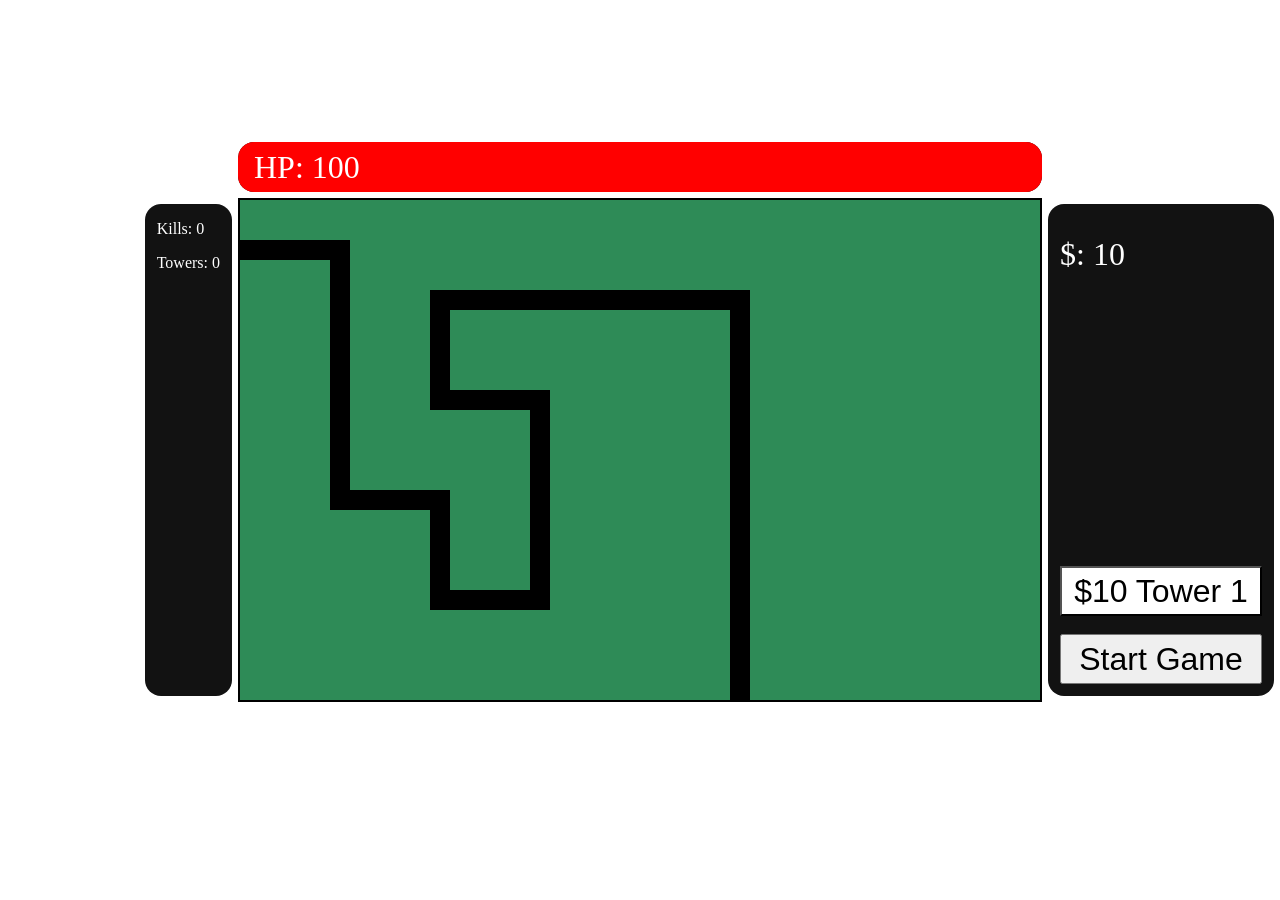
==== index.html @ 925fae6e "0.1 Now a kinda functional game" ====
<!DOCTYPE html>
<html lang="en">
<head>
    <meta charset="UTF-8">
    <meta name="viewport" content="width=device-width, initial-scale=1.0">
    <title>TD game</title>
    <link rel="stylesheet" href="styles.css">
</head>
<body>
    <div id="wrapper">
        <div id="hpBar">
            <div id="hpBarColor"></div>
            <p id="hpNum">HP: 100</p>
        </div>
        <div id="info">
            <p id="killCount">Kills: 0</p>
            <p id="towerCount">Towers: 0</p>
        </div>
        <canvas id="main" width="800" height="500"></canvas>
        <div id="money">
            <p id="moneyCount">$: 10</p>
        </div>
        <div id="gameControls">
            <button id="tower1Button" onclick="selectTower1()">$10 Tower 1</button> <br>
            <button id="startButton" onclick="startGame()">Start Game</button>
        </div>

        <script src="script.js"></script>
    </div>
</body>
</html>
---- styles.css ----
html {
    width: 100%;
    height: 100%;
    margin: 0;
}

body {
    width: 100%;
    height: 100%;
    margin: 0;
}

#wrapper {
    width: 100%;
    height: 100%;
    margin: 0;

    display: grid;
    grid-template-columns: 1fr auto 1fr;
    grid-template-rows: 1fr auto 1fr;
}

#hpBar {
    grid-column: 2;
    grid-row: 1;

    display: flex;
    align-self: flex-end;
    margin: 6px auto 6px auto;
    border-radius: 16px;
    width: 100%;
    height: 50px;

    background-color: #121212;
    color: white;

    #hpNum {
        margin: auto;
        align-self: center;
        padding-left: 16px;
        font-size: 200%;
        position: absolute;
    }

    #hpBarColor {
        width: 100%;
        background-color: #ff0000;
        border-radius: 16px;
    }
}



#info {
    grid-column: 1;
    grid-row: 2;

    width: fit-content;
    justify-self: end;
    margin: 6px;
    border-radius: 16px;
    background-color: #121212;
    color: white;
    padding: 0 12px 0 12px;
}

#main {
    grid-column: 2;
    grid-row: 2;

    border: 2px solid black;
    margin: auto;
}

#money {
    grid-column: 3;
    grid-row: 2;

    background-color: #121212;
    color: white;
    margin: 6px;
    border-radius: 16px;
    padding: 0 12px 0 12px;

    font-size: 200%;
    
}

#gameControls {
    grid-column: 3;
    grid-row: 2;

    display: flex;
    flex-direction: column;
    justify-content: flex-end;

    margin: 6px;
    padding: 0 12px 12px 12px;    

    #startButton {
        width: auto;
        height: 50px;
        font-size: 200%;
    }

    #tower1Button {
        width: auto;
        height: 50px;
        font-size: 200%;
    }
}
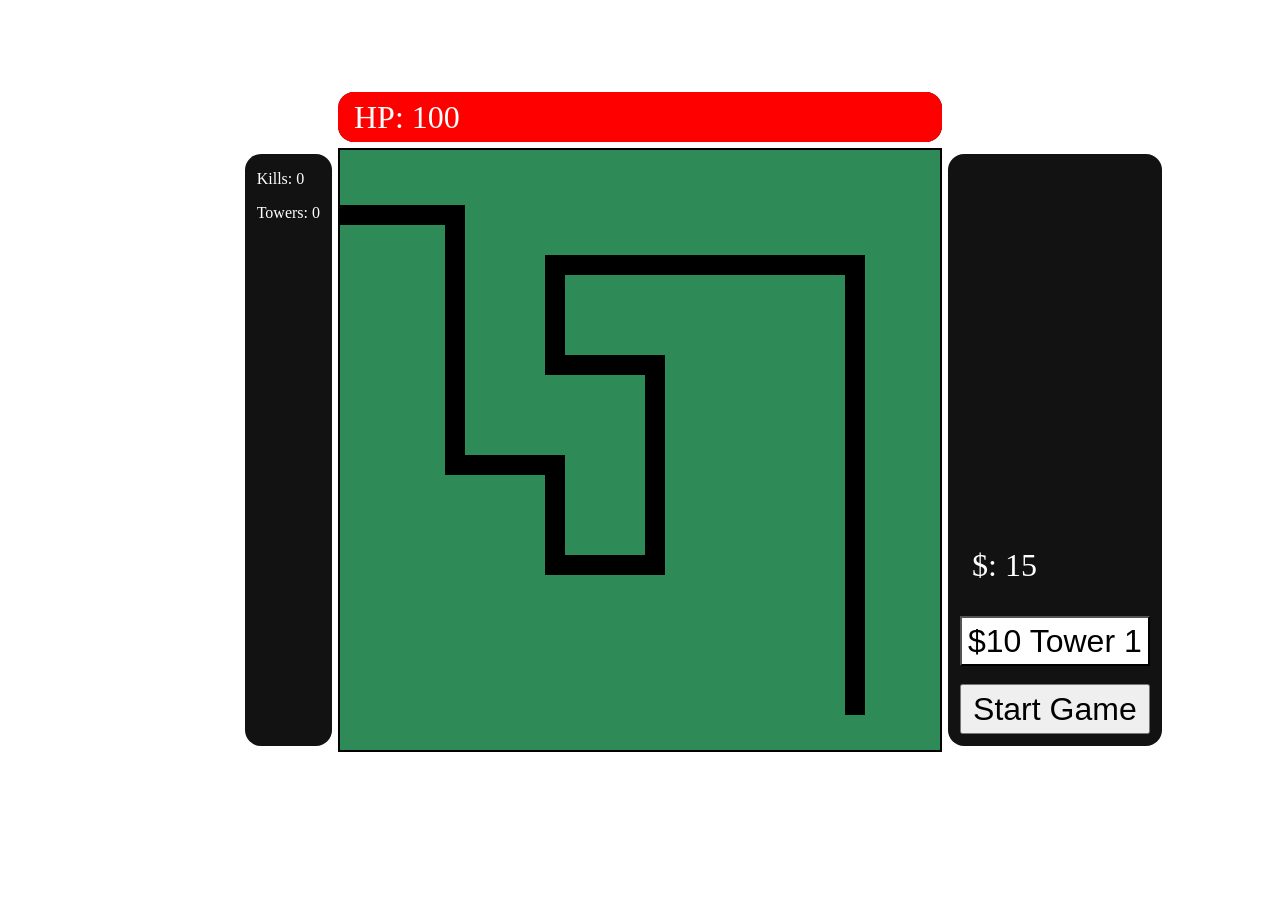
==== commit 7939d038: "0.1.something now in a broken state" ====
--- a/index.html
+++ b/index.html
@@ -10,17 +10,17 @@
     <div id="wrapper">
         <div id="hpBar">
             <div id="hpBarColor"></div>
-            <p id="hpNum">HP: 100</p>
+            <p id="hpNum">HP: -</p>
         </div>
         <div id="info">
             <p id="killCount">Kills: 0</p>
             <p id="towerCount">Towers: 0</p>
         </div>
-        <canvas id="main" width="800" height="500"></canvas>
-        <div id="money">
-            <p id="moneyCount">$: 10</p>
-        </div>
+        <canvas id="main" width="600" height="600"></canvas>
         <div id="gameControls">
+            <div id="money">
+                <p id="moneyCount">$: 0</p>
+            </div>
             <button id="tower1Button" onclick="selectTower1()">$10 Tower 1</button> <br>
             <button id="startButton" onclick="startGame()">Start Game</button>
         </div>
--- a/styles.css
+++ b/styles.css
@@ -72,30 +72,32 @@
     margin: auto;
 }
 
-#money {
+
+#gameControls {
     grid-column: 3;
     grid-row: 2;
-
+    
+    width:fit-content;
+    
+    display: flex;
+    flex-direction: column;
+    justify-content: flex-end;
+    
+    margin: 6px;
+    padding: 0 12px 12px 12px;    
+    
     background-color: #121212;
     color: white;
     margin: 6px;
     border-radius: 16px;
-    padding: 0 12px 0 12px;
-
-    font-size: 200%;
+    #money {
+        grid-column: 3;
+        grid-row: 2;
+        padding: 0 12px 0 12px;
     
-}
-
-#gameControls {
-    grid-column: 3;
-    grid-row: 2;
-
-    display: flex;
-    flex-direction: column;
-    justify-content: flex-end;
-
-    margin: 6px;
-    padding: 0 12px 12px 12px;    
+        font-size: 200%;
+        
+    }
 
     #startButton {
         width: auto;
@@ -108,4 +110,4 @@
         height: 50px;
         font-size: 200%;
     }
-}
+}
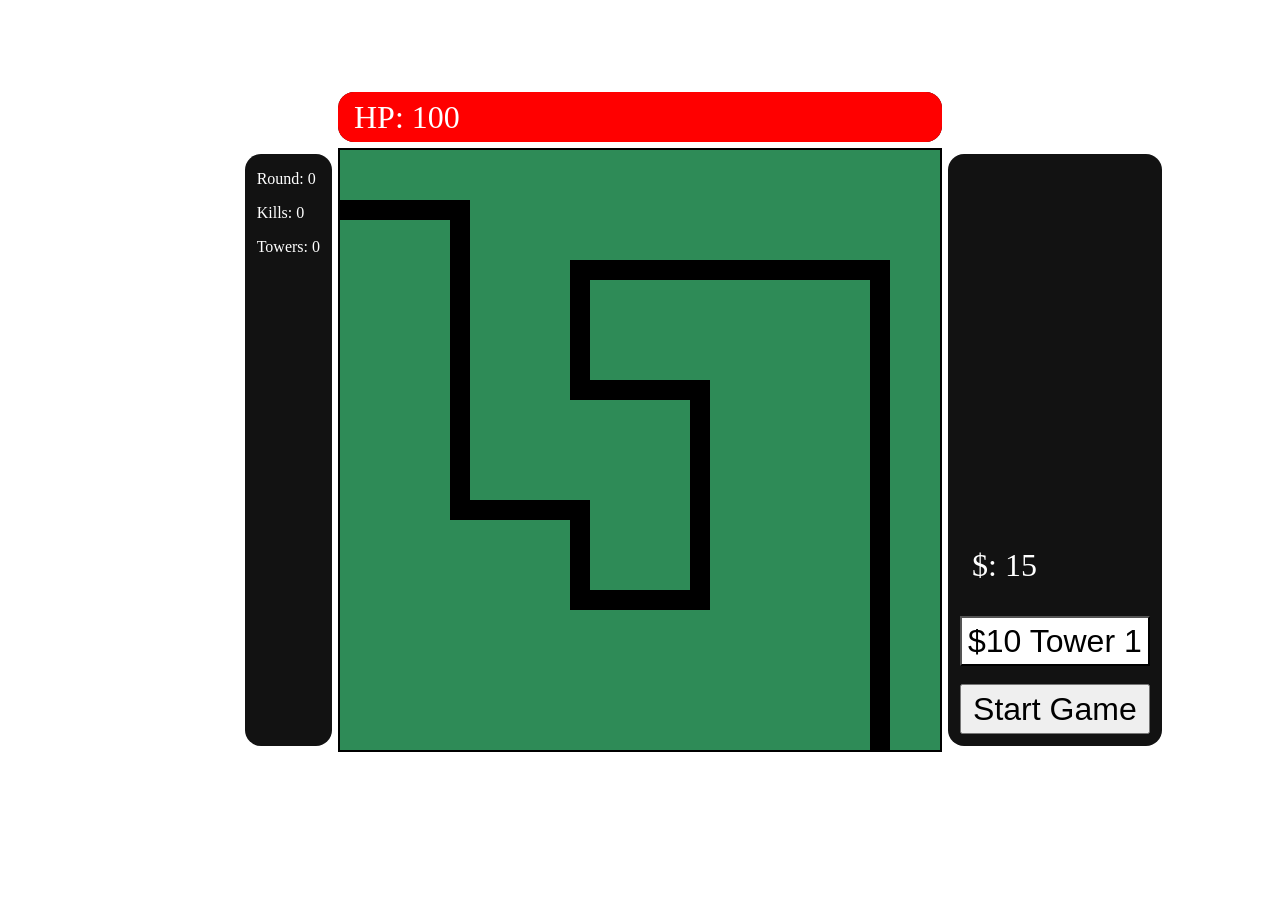
==== commit cccd8210: "v0.2 now an actual game with rounds" ====
--- a/index.html
+++ b/index.html
@@ -13,6 +13,7 @@
             <p id="hpNum">HP: -</p>
         </div>
         <div id="info">
+            <p id="roundCount">Round: 0</p>
             <p id="killCount">Kills: 0</p>
             <p id="towerCount">Towers: 0</p>
         </div>
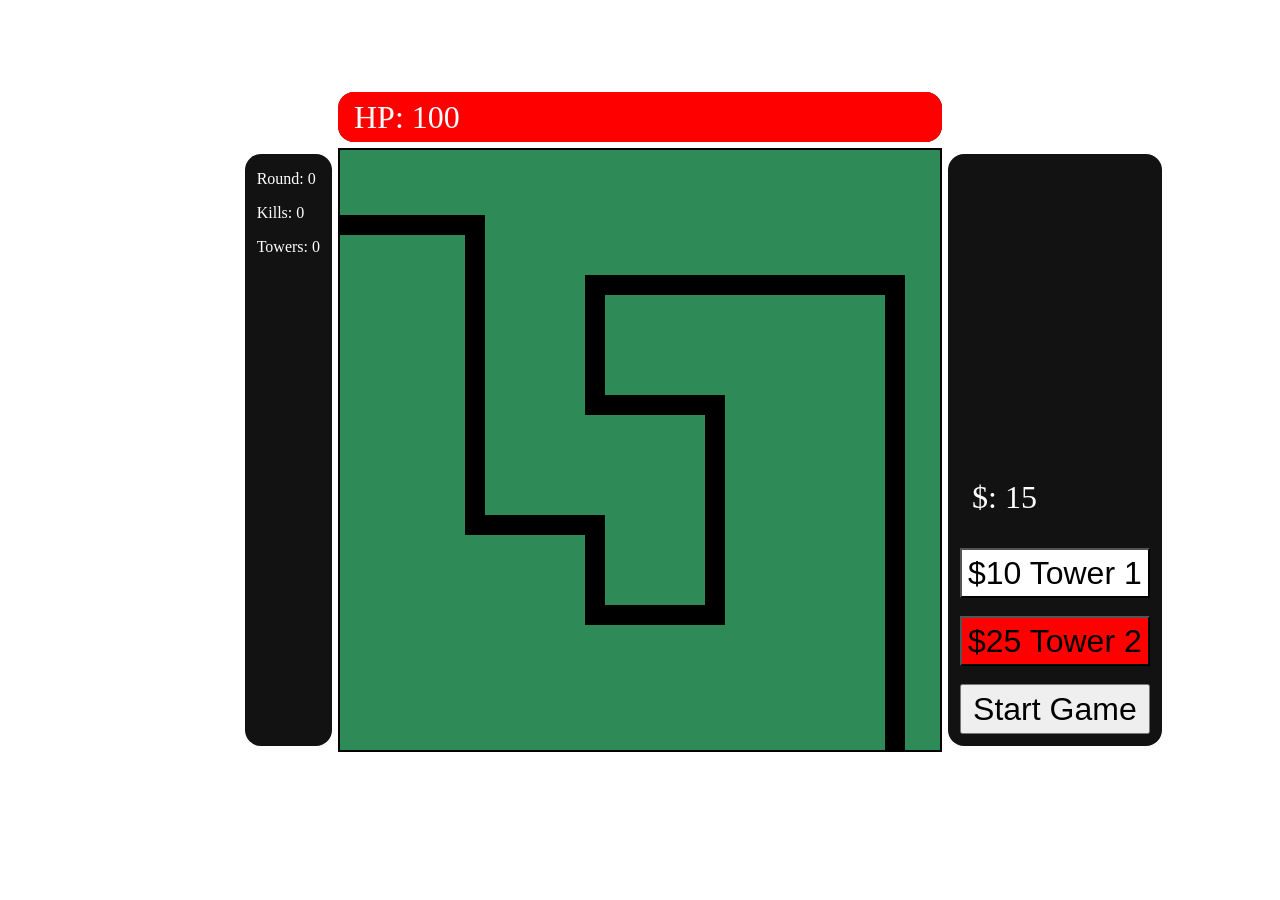
==== commit 09e33d74: "v0.2.2 cleanup" ====
--- a/index.html
+++ b/index.html
@@ -23,6 +23,7 @@
                 <p id="moneyCount">$: 0</p>
             </div>
             <button id="tower1Button" onclick="selectTower1()">$10 Tower 1</button> <br>
+            <button id="tower2Button" onclick="selectTower2()">$25 Tower 2</button> <br>
             <button id="startButton" onclick="startGame()">Start Game</button>
         </div>
 
--- a/styles.css
+++ b/styles.css
@@ -105,7 +105,7 @@
         font-size: 200%;
     }
 
-    #tower1Button {
+    #tower1Button, #tower2Button {
         width: auto;
         height: 50px;
         font-size: 200%;
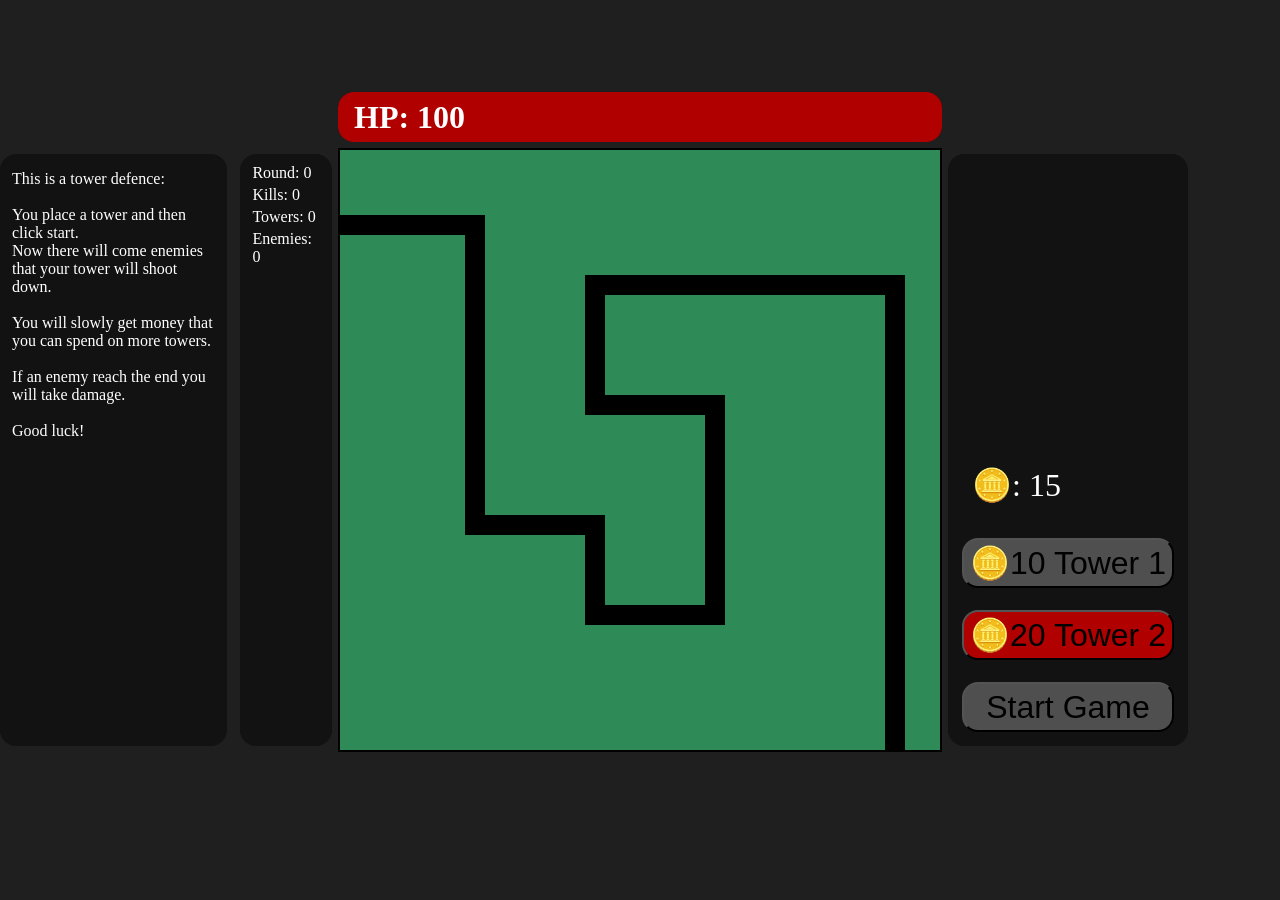
==== commit b24d2e25: "v0.2.3 minor changes" ====
--- a/index.html
+++ b/index.html
@@ -10,20 +10,31 @@
     <div id="wrapper">
         <div id="hpBar">
             <div id="hpBarColor"></div>
-            <p id="hpNum">HP: -</p>
+            <b id="hpNum">HP: -</b>
+        </div>
+        <div id="tutorial">
+            <p>
+                This is a tower defence:<br><br>
+                You place a tower and then click start.<br>
+                Now there will come enemies that your tower will shoot down.<br><br>
+                You will slowly get money that you can spend on more towers.<br><br>
+                If an enemy reach the end you will take damage.<br><br>
+                Good luck!
+            </p>
         </div>
         <div id="info">
             <p id="roundCount">Round: 0</p>
             <p id="killCount">Kills: 0</p>
             <p id="towerCount">Towers: 0</p>
+            <p id="mobCount">Enemies: 0</p>
         </div>
         <canvas id="main" width="600" height="600"></canvas>
         <div id="gameControls">
             <div id="money">
-                <p id="moneyCount">$: 0</p>
+                <p id="moneyCount">🪙: 0</p>
             </div>
-            <button id="tower1Button" onclick="selectTower1()">$10 Tower 1</button> <br>
-            <button id="tower2Button" onclick="selectTower2()">$25 Tower 2</button> <br>
+            <button id="tower1Button" onclick="selectTower1()">🪙10 Tower 1</button> <br>
+            <button id="tower2Button" onclick="selectTower2()">🪙20 Tower 2</button> <br>
             <button id="startButton" onclick="startGame()">Start Game</button>
         </div>
 
--- a/styles.css
+++ b/styles.css
@@ -8,6 +8,8 @@
     width: 100%;
     height: 100%;
     margin: 0;
+
+    background-color: #1f1f1f;
 }
 
 #wrapper {
@@ -27,13 +29,13 @@
     display: flex;
     align-self: flex-end;
     margin: 6px auto 6px auto;
-    border-radius: 16px;
     width: 100%;
     height: 50px;
+    border-radius: 16px;
 
     background-color: #121212;
-    color: white;
-
+    color: #ffffff;
+    
     #hpNum {
         margin: auto;
         align-self: center;
@@ -44,24 +46,41 @@
 
     #hpBarColor {
         width: 100%;
-        background-color: #ff0000;
+        background-color: #b00000;
         border-radius: 16px;
     }
 }
 
+#tutorial {
+    grid-column: 1;
+    grid-row: 2;
 
+    display: flex;
+    width: 60%;
+    margin: 6px auto 6px 0;
+    padding: 0 12px 0 12px;
+    border-radius: 16px;
+
+    background-color: #121212;
+    color: white;
+}
 
 #info {
     grid-column: 1;
     grid-row: 2;
 
-    width: fit-content;
+    width: 20%;
     justify-self: end;
     margin: 6px;
+    padding: 6px 12px 0 12px;
     border-radius: 16px;
+
     background-color: #121212;
     color: white;
-    padding: 0 12px 0 12px;
+
+    p {
+        margin: 4px auto 0 auto;
+    }
 }
 
 #main {
@@ -71,7 +90,6 @@
     border: 2px solid black;
     margin: auto;
 }
-
 
 #gameControls {
     grid-column: 3;
@@ -87,27 +105,32 @@
     padding: 0 12px 12px 12px;    
     
     background-color: #121212;
-    color: white;
     margin: 6px;
     border-radius: 16px;
+    color: white;
+    
     #money {
         grid-column: 3;
         grid-row: 2;
         padding: 0 12px 0 12px;
-    
         font-size: 200%;
-        
     }
 
     #startButton {
         width: auto;
         height: 50px;
+        margin: 2px;
         font-size: 200%;
+        border-radius: 16px;
+        background-color: #4f4f4f;
     }
-
+    
     #tower1Button, #tower2Button {
         width: auto;
         height: 50px;
+        margin: 2px;
         font-size: 200%;
+        border-radius: 16px;
+        background-color: #4f4f4f;
     }
 }
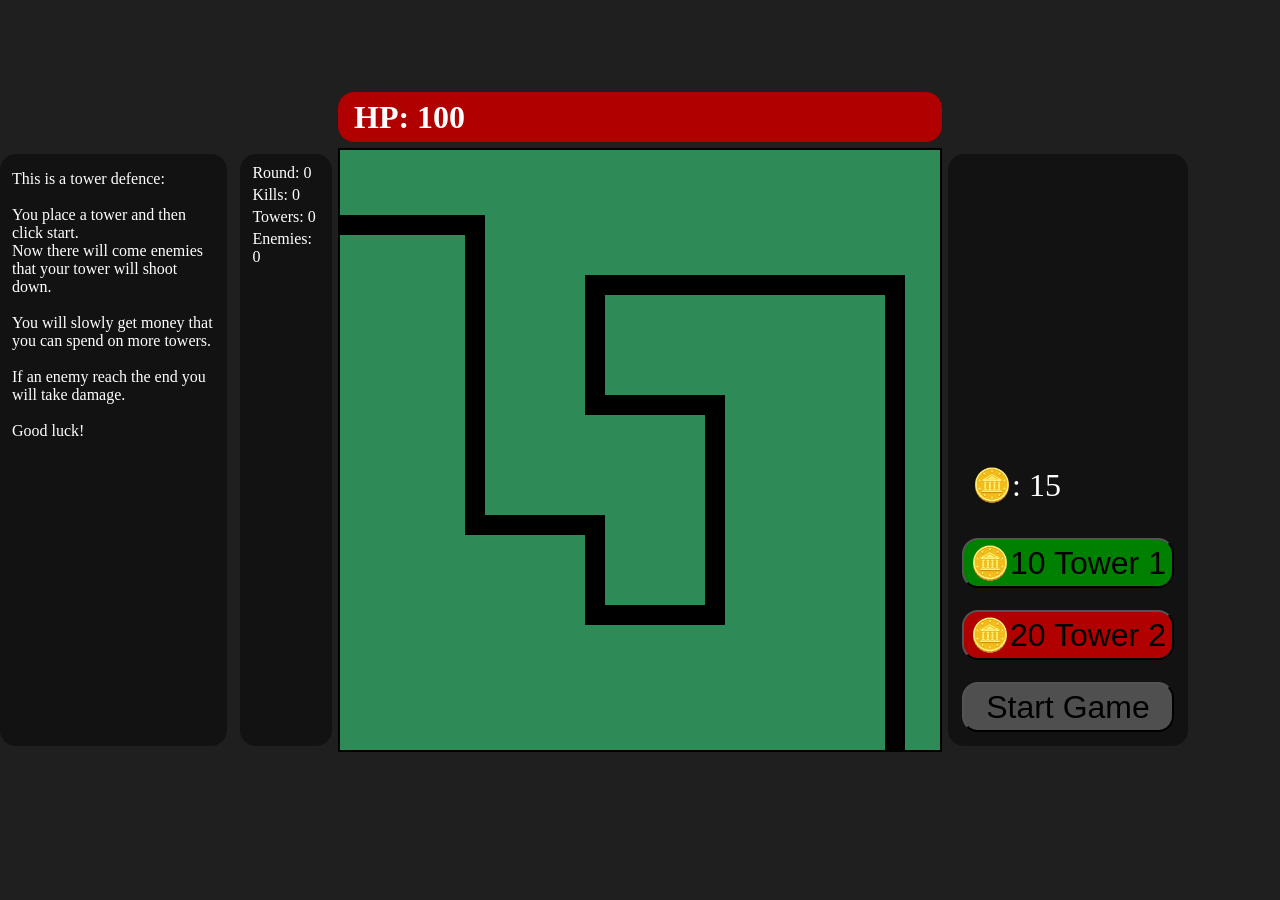
==== commit a87ecc91: "v1.0 it's done" ====
--- a/index.html
+++ b/index.html
@@ -10,7 +10,7 @@
     <div id="wrapper">
         <div id="hpBar">
             <div id="hpBarColor"></div>
-            <b id="hpNum">HP: -</b>
+            <b id="hpNum">HP: Infinite</b>
         </div>
         <div id="tutorial">
             <p>
--- a/styles.css
+++ b/styles.css
@@ -131,6 +131,6 @@
         margin: 2px;
         font-size: 200%;
         border-radius: 16px;
-        background-color: #4f4f4f;
+        background-color: #008000;
     }
 }
